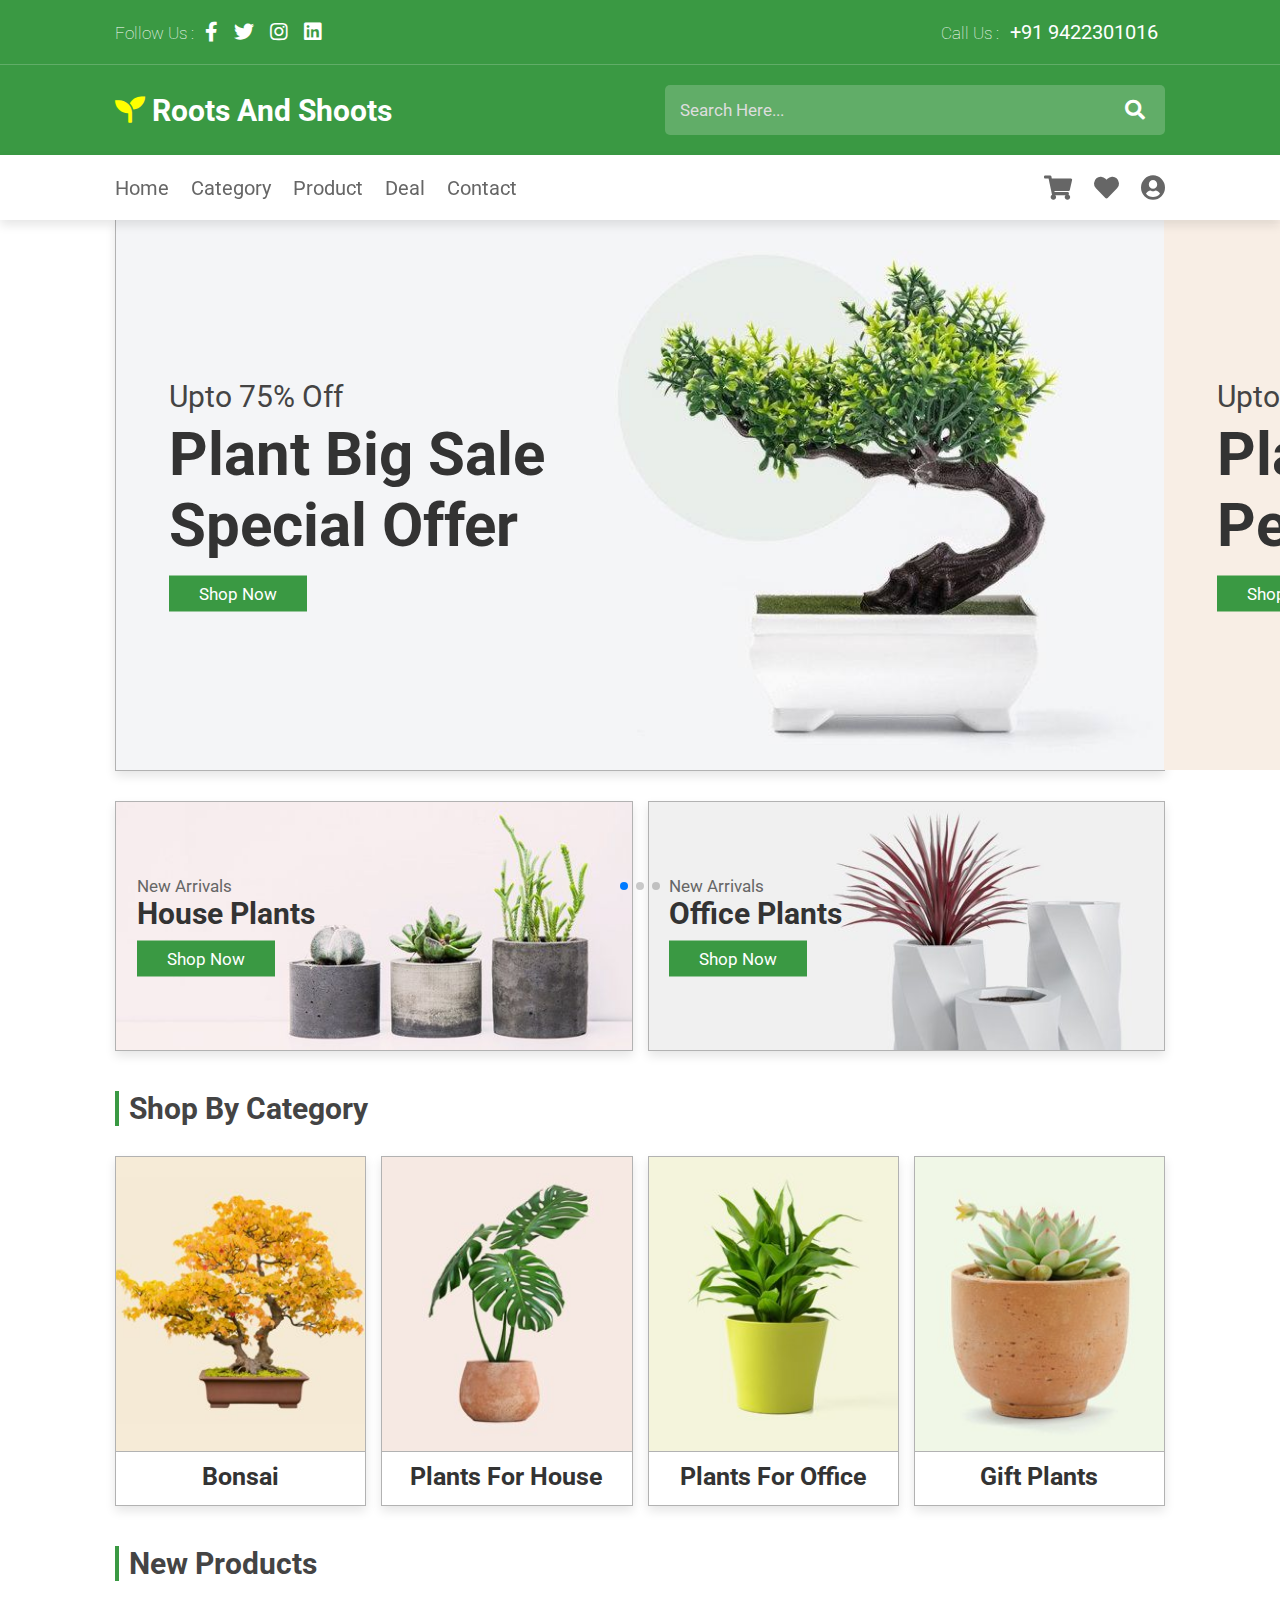
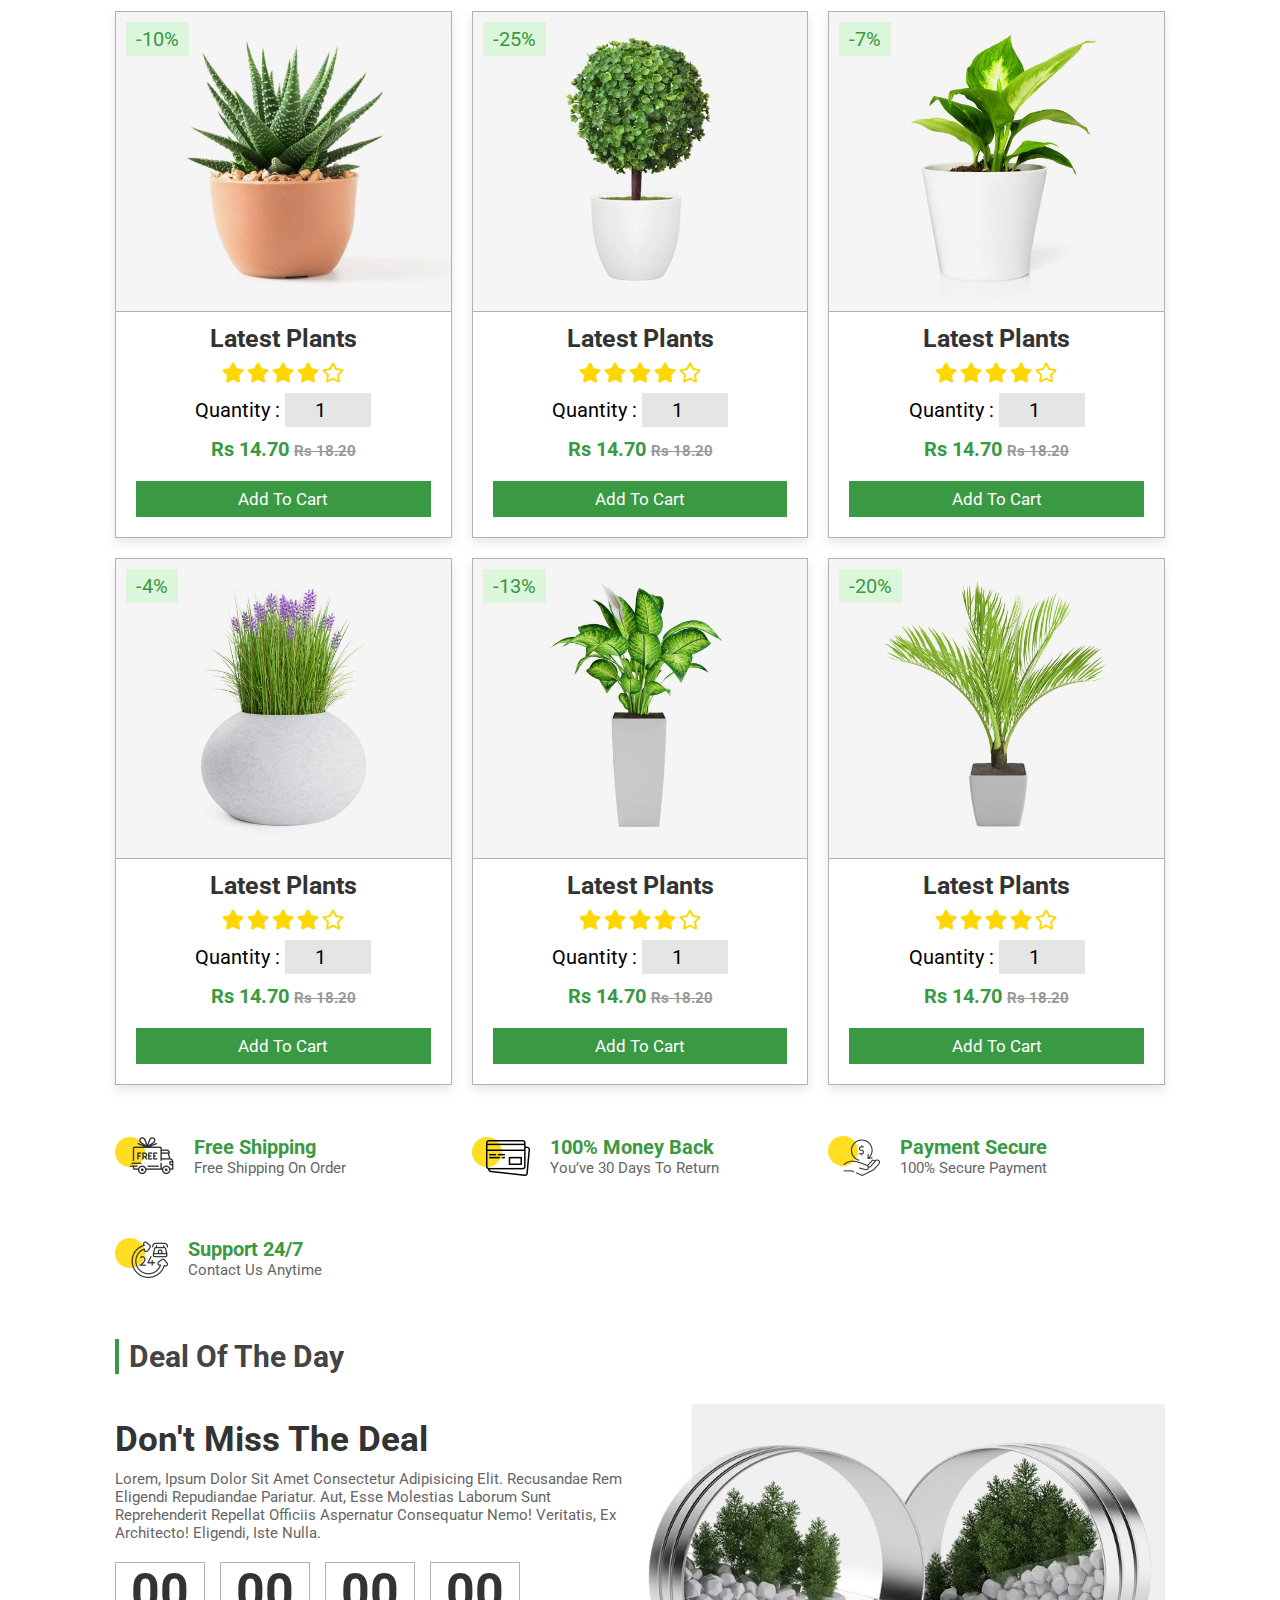
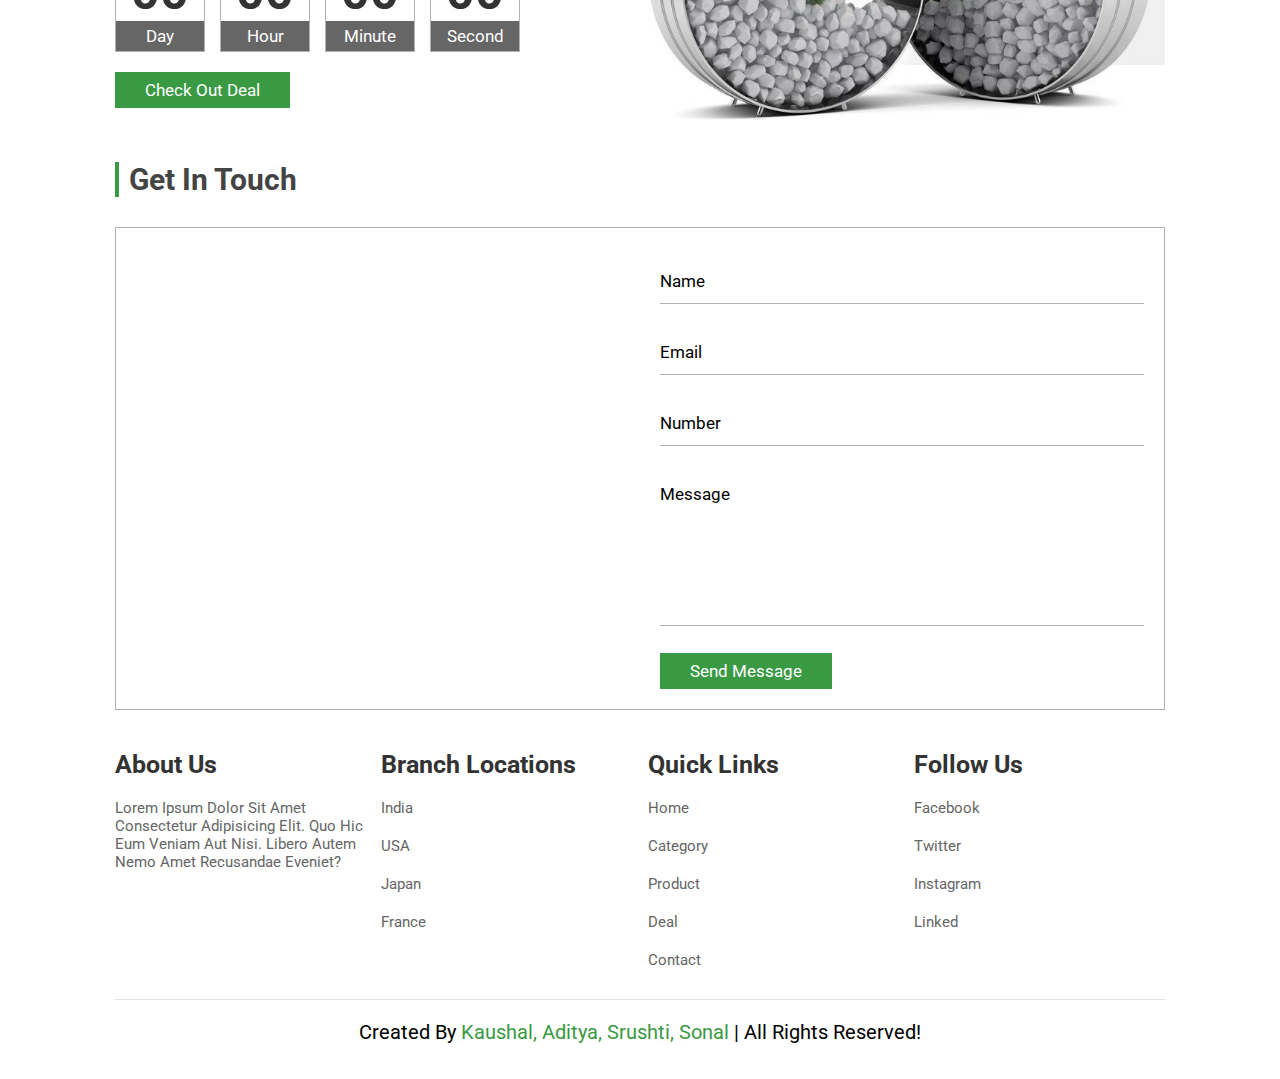
==== index.html @ 903a28a9 "Add files via upload" ====
<!DOCTYPE html>
<html lang="en">
<head>
    <meta charset="UTF-8">
    <meta name="viewport" content="width=device-width, initial-scale=1.0">
    <title>Roots and Shoots </title>

    <link rel="stylesheet" href="https://unpkg.com/swiper/swiper-bundle.min.css" />

    <!-- font awesome cdn link  -->
    <link rel="stylesheet" href="https://cdnjs.cloudflare.com/ajax/libs/font-awesome/5.15.3/css/all.min.css">

    <!-- custom css file link  -->
    <link rel="stylesheet" href="style.css">


</head>
<body>
    
<!-- header section starts  -->

<header>

    <div class="header-1">

        <div class="share">
            <span> follow us : </span>
            <a href="#" class="fab fa-facebook-f"></a>
            <a href="#" class="fab fa-twitter"></a>
            <a href="#" class="fab fa-instagram"></a>
            <a href="#" class="fab fa-linkedin"></a>
        </div>

        <div class="call">
            <span> call us : </span>
            <a href="#">+91 9422301016</a>
        </div>

    </div>

    <div class="header-2">

        <a href="#" class="logo"> <i class="fas fa-seedling"></i> Roots and Shoots </a>

        <form action="" class="search-bar-container">
            <input type="search" id="search-bar" placeholder="search here...">
            <label for="search-bar" class="fas fa-search"></label>
        </form>

    </div>

    <div class="header-3">

        <div id="menu-bar" class="fas fa-bars"></div>

        <nav class="navbar">
            <a href="#home">home</a>
            <a href="#category">category</a>
            <a href="#product">product</a>
            <a href="#deal">deal</a>
            <a href="#contact">contact</a>
        </nav>

        <div class="icons">
            <a href="#" class="fas fa-shopping-cart"></a>
            <a href="#" class="fas fa-heart"></a>
            <a href="#" class="fas fa-user-circle"></a>
        </div>

    </div>

</header>

<!-- header section ends -->

<!-- home section starts  -->

<section class="home" id="home">

    <div class="swiper-container home-slider">

        <div class="swiper-wrapper">

            <div class="swiper-slide">
                <div class="box" style="background: url(slider1.jpg);">
                    <div class="content">
                        <span>upto 75% off</span>
                        <h3>plant big sale special offer</h3>
                        <a href="#" class="btn">shop now</a>
                    </div>
                </div>
            </div>
            <div class="swiper-slide">
                <div class="box" style="background: url(slider2.jpg);">
                    <div class="content">
                        <span>upto 45% off</span>
                        <h3>plant make people happy</h3>
                        <a href="#" class="btn">shop now</a>
                    </div>
                </div>
            </div>
            <div class="swiper-slide">
                <div class="box" style="background: url(slider3.jpg);">
                    <div class="content">
                        <span>upto 65% off</span>
                        <h3>decorate your home now</h3>
                        <a href="#" class="btn">shop now</a>
                    </div>
                </div>
            </div>

        </div>

        <div class="swiper-pagination"></div>

    </div>

</section>

<!-- home section ends -->

<!-- banner section starts  -->

<section class="banner-container">

    <div class="banner">
        <img src="banner1.jpg" alt="">
        <div class="content">
            <span>new arrivals</span>
            <h3>house plants</h3>
            <a href="#" class="btn">shop now</a>
        </div>
    </div>
    <div class="banner">
        <img src="banner2.jpg" alt="">
        <div class="content">
            <span>new arrivals</span>
            <h3>office plants</h3>
            <a href="#" class="btn">shop now</a>
        </div>
    </div>

</section>

<!-- banner section ends -->

<!-- category section starts  -->

<section class="category" id="category">

<h1 class="heading"> shop by category </h1>

<div class="box-container">

    <div class="box">
        <img src="cat1.jpg" alt="">
        <div class="content">
            <h3>bonsai</h3>
            <a href="#" class="btn">shop now</a>
        </div>
    </div>
    <div class="box">
        <img src="cat2.jpg" alt="">
        <div class="content">
            <h3>plants for house</h3>
            <a href="#" class="btn">shop now</a>
        </div>
    </div>
    <div class="box">
        <img src="cat3.jpg" alt="">
        <div class="content">
            <h3>plants for office</h3>
            <a href="#" class="btn">shop now</a>
        </div>
    </div>
    <div class="box">
        <img src="cat4.jpg" alt="">
        <div class="content">
            <h3>gift plants</h3>
            <a href="#" class="btn">shop now</a>
        </div>
    </div>

</div>

</section>

<!-- category section ends -->

<!-- product section starts  -->

<section class="product" id="product">

<h1 class="heading"> new products </h1>

<div class="box-container">

    <div class="box">
        <span class="discount">-10%</span>
        <div class="icons">
            <a href="#" class="fas fa-heart"></a>
            <a href="#" class="fas fa-share"></a>
            <a href="#" class="fas fa-eye"></a>
        </div>
        <img src="product1.jpg" alt="">
        <h3>latest plants</h3>
        <div class="stars">
            <i class="fas fa-star"></i>
            <i class="fas fa-star"></i>
            <i class="fas fa-star"></i>
            <i class="fas fa-star"></i>
            <i class="far fa-star"></i>
        </div>
        <div class="quantity">
            <span> quantity : </span>
            <input type="number" min="1" max="100" value="1">
        </div>
        <div class="price">Rs 14.70 <span>Rs 18.20</span></div>
        <a href="#" class="btn">add to cart</a>
    </div>

    <div class="box">
        <span class="discount">-25%</span>
        <div class="icons">
            <a href="#" class="fas fa-heart"></a>
            <a href="#" class="fas fa-share"></a>
            <a href="#" class="fas fa-eye"></a>
        </div>
        <img src="product2.jpg" alt="">
        <h3>latest plants</h3>
        <div class="stars">
            <i class="fas fa-star"></i>
            <i class="fas fa-star"></i>
            <i class="fas fa-star"></i>
            <i class="fas fa-star"></i>
            <i class="far fa-star"></i>
        </div>
        <div class="quantity">
            <span> quantity : </span>
            <input type="number" min="1" max="100" value="1">
        </div>
        <div class="price">Rs 14.70 <span>Rs 18.20</span></div>
        <a href="#" class="btn">add to cart</a>
    </div>

    <div class="box">
        <span class="discount">-7%</span>
        <div class="icons">
            <a href="#" class="fas fa-heart"></a>
            <a href="#" class="fas fa-share"></a>
            <a href="#" class="fas fa-eye"></a>
        </div>
        <img src="product3.jpg" alt="">
        <h3>latest plants</h3>
        <div class="stars">
            <i class="fas fa-star"></i>
            <i class="fas fa-star"></i>
            <i class="fas fa-star"></i>
            <i class="fas fa-star"></i>
            <i class="far fa-star"></i>
        </div>
        <div class="quantity">
            <span> quantity : </span>
            <input type="number" min="1" max="100" value="1">
        </div>
        <div class="price">Rs 14.70 <span>Rs 18.20</span></div>
        <a href="#" class="btn">add to cart</a>
    </div>

    <div class="box">
        <span class="discount">-4%</span>
        <div class="icons">
            <a href="#" class="fas fa-heart"></a>
            <a href="#" class="fas fa-share"></a>
            <a href="#" class="fas fa-eye"></a>
        </div>
        <img src="product4.jpg" alt="">
        <h3>latest plants</h3>
        <div class="stars">
            <i class="fas fa-star"></i>
            <i class="fas fa-star"></i>
            <i class="fas fa-star"></i>
            <i class="fas fa-star"></i>
            <i class="far fa-star"></i>
        </div>
        <div class="quantity">
            <span> quantity : </span>
            <input type="number" min="1" max="100" value="1">
        </div>
        <div class="price">Rs 14.70 <span>Rs 18.20</span></div>
        <a href="#" class="btn">add to cart</a>
    </div>

    <div class="box">
        <span class="discount">-13%</span>
        <div class="icons">
            <a href="#" class="fas fa-heart"></a>
            <a href="#" class="fas fa-share"></a>
            <a href="#" class="fas fa-eye"></a>
        </div>
        <img src="product5.jpg" alt="">
        <h3>latest plants</h3>
        <div class="stars">
            <i class="fas fa-star"></i>
            <i class="fas fa-star"></i>
            <i class="fas fa-star"></i>
            <i class="fas fa-star"></i>
            <i class="far fa-star"></i>
        </div>
        <div class="quantity">
            <span> quantity : </span>
            <input type="number" min="1" max="100" value="1">
        </div>
        <div class="price">Rs 14.70 <span>Rs 18.20</span></div>
        <a href="#" class="btn">add to cart</a>
    </div>

    <div class="box">
        <span class="discount">-20%</span>
        <div class="icons">
            <a href="#" class="fas fa-heart"></a>
            <a href="#" class="fas fa-share"></a>
            <a href="#" class="fas fa-eye"></a>
        </div>
        <img src="product6.jpg" alt="">
        <h3>latest plants</h3>
        <div class="stars">
            <i class="fas fa-star"></i>
            <i class="fas fa-star"></i>
            <i class="fas fa-star"></i>
            <i class="fas fa-star"></i>
            <i class="far fa-star"></i>
        </div>
        <div class="quantity">
            <span> quantity : </span>
            <input type="number" min="1" max="100" value="1">
        </div>
        <div class="price">Rs 14.70 <span>Rs 18.20</span></div>
        <a href="#" class="btn">add to cart</a>
    </div>

</div>

</section>

<!-- product section ends -->

<!-- .icons section starts  -->

<section class="icons-container">

    <div class="icon">
        <img src="icon1.png" alt="">
        <div class="content">
            <h3>free shipping</h3>
            <p>Free shipping on order</p>
        </div>
    </div>
    <div class="icon">
        <img src="icon2.png" alt="">
        <div class="content">
            <h3>100% Money Back</h3>
            <p>You’ve 30 days to Return</p>
        </div>
    </div>
    <div class="icon">
        <img src="icon3.png" alt="">
        <div class="content">
            <h3>Payment Secure</h3>
            <p>100% secure payment</p>
        </div>
    </div>
    <div class="icon">
        <img src="icon4.png" alt="">
        <div class="content">
            <h3>Support 24/7</h3>
            <p>Contact us anytime</p>
        </div>
    </div>

</section>

<!-- .icons section ends -->

<!-- deal section starts  -->

<section class="deal" id="deal">

    <h1 class="heading"> deal of the day </h1>

    <div class="row">

        <div class="content">
            <h3 class="title">don't miss the deal</h3>
            <p>Lorem, ipsum dolor sit amet consectetur adipisicing elit. Recusandae rem eligendi repudiandae pariatur. Aut, esse molestias laborum sunt reprehenderit repellat officiis aspernatur consequatur nemo! Veritatis, ex architecto! Eligendi, iste nulla.</p>
            <div class="count-down">
                <div class="box">
                    <h3 id="day">00</h3>
                    <span>day</span>
                </div>
                <div class="box">
                    <h3 id="hour">00</h3>
                    <span>hour</span>
                </div>
                <div class="box">
                    <h3 id="minute">00</h3>
                    <span>minute</span>
                </div>
                <div class="box">
                    <h3 id="second">00</h3>
                    <span>second</span>
                </div>
            </div>
            <a href="#" class="btn">check out deal</a>
        </div>

        <div class="image">
            <img src="deal-img.jpg" alt="">
        </div>

    </div>

</section>

<!-- deal section ends -->

<!-- contact section starts  -->

<section class="contact" id="contact">

<h1 class="heading">get in touch</h1>

<div class="row">

    <iframe class="map" src="https://www.google.com/maps/embed?pb=!1m18!1m12!1m3!1d3845.572145642918!2d74.99597851485066!3d15.453626939263799!2m3!1f0!2f0!3f0!3m2!1i1024!2i768!4f13.1!3m3!1m2!1s0x3bb8cd628a6d0d17%3A0xd6bd3fd869c1ae03!2sROOTS%20AND%20SHOOTS!5e0!3m2!1sen!2sin!4v1644215895646!5m2!1sen!2sin" allowfullscreen="" loading="lazy"></iframe>


    <form action="">

        <div class="inputBox">
            <input type="text" required>
            <label>name</label>
        </div>
        <div class="inputBox">
            <input type="mail" required>
            <label>email</label>
        </div>
        <div class="inputBox">
            <input type="number" required>
            <label>number</label>
        </div>
        <div class="inputBox">
            <textarea required name="" id="" cols="30" rows="10"></textarea>
            <label>message</label>
        </div>

        <input type="submit" value="send message" class="btn">

    </form>

</div>

</section>

<!-- contact section ends -->

<!-- footer section starts  -->

<section class="footer">

    <div class="box-container">

        <div class="box">
            <h3>about us</h3>
            <p>Lorem ipsum dolor sit amet consectetur adipisicing elit. Quo hic eum veniam aut nisi. Libero autem nemo amet recusandae eveniet?</p>
        </div>
        <div class="box">
            <h3>branch locations</h3>
            <a href="#">india</a>
            <a href="#">USA</a>
            <a href="#">japan</a>
            <a href="#">france</a>
        </div>
        <div class="box">
            <h3>quick links</h3>
            <a href="#">home</a>
            <a href="#">category</a>
            <a href="#">product</a>
            <a href="#">deal</a>
            <a href="#">contact</a>
        </div>
        <div class="box">
            <h3>follow us</h3>
            <a href="#">facebook</a>
            <a href="#">twitter</a>
            <a href="#">instagram</a>
            <a href="#">linked</a>
        </div>

    </div>

    <h1 class="credit"> created by <span> Kaushal, Aditya, Srushti, Sonal  </span> | all rights reserved! </h1>
    
</section>

<!-- footer section ends -->

<!-- scroll top button  -->
<a href="#home" class="scroll-top fas fa-angle-up"></a>





















<script src="https://unpkg.com/swiper/swiper-bundle.min.js"></script>

<!-- custom js file link  -->
<script src="script.js"></script>
</body>
</html>
---- style.css ----
@import url('https://fonts.googleapis.com/css2?family=Roboto:wght@100;300;400;500;700&display=swap');

:root{
  --green:#3A9943;
}

*{
  font-family: 'Roboto', sans-serif;
  margin:0; padding:0;
  box-sizing: border-box;
  text-transform: capitalize;
  outline: none; border:none;
  text-decoration: none;
  transition: all .2s linear;
}

*::selection{
  background:var(--green);
  color:#fff;
}

html{
  font-size: 62.5%;
  overflow-x: hidden;
  scroll-behavior: smooth;
  scroll-padding-top: 7rem;
}

section{
  padding:1.5rem 9%;
}

.heading{
  font-size: 3rem;
  color:#444;
  padding-left: 1rem;
  border-left: .4rem solid var(--green);
  margin-top: 1rem;
  margin-bottom: 3rem;
}

.btn{
  display: inline-block;
  margin-top: 1rem;
  padding:.8rem 3rem;
  background:var(--green);
  color:#fff;
  font-size: 1.7rem;
  cursor: pointer;
}

.btn:hover{
  background:#333;
}

.header-1,
.header-2,
.header-3{
  display: flex;
  align-items: center;
  justify-content: space-between;
  padding:2rem 9%;
  background:var(--green);
}

.header-1{
  border-bottom: .1rem solid rgba(255,255,255,.2);
}

.header-3{
  background:#fff;
  box-shadow: 0 .5rem 1rem rgba(0,0,0,.1);
  position: relative;
  z-index: 10000;
}

.header-1 span{
  font-weight: lighter;
  color:#fff;
  font-size: 1.7rem;
}

.header-1 a{
  padding:0 .7rem;
  color:#fff;
  font-size: 2rem;
}

.header-1 a:hover{
  color:yellow;
}

.header-2 .logo{
  font-weight: bolder;
  font-size: 3rem;
  color:#fff;
}

.header-2 .logo i{
  color:yellow;
}

.header-2 .search-bar-container{
  display: flex;
  align-items: center;
  width: 50rem;
  padding:1.5rem;
  background:rgba(255,255,255,.2);
  border-radius: .5rem;
}

.header-2 .search-bar-container #search-bar{
  width: 100%;
  background:none;
  text-transform: none;
  color:#fff;
  font-size: 1.7rem;
}

.header-2 .search-bar-container #search-bar::placeholder{
  text-transform: capitalize;
  color:#ddd;
}

.header-2 .search-bar-container label{
  color:#fff;
  cursor: pointer;
  font-size: 2rem;
  padding:0 .5rem;
}

.header-2 .search-bar-container label:hover{
  color:yellow;
}

.header-3 .navbar a{
  color:#666;
  font-size: 2rem;
  margin-right: 2rem;
}

.header-3 .icons a{
  color:#666;
  font-size: 2.5rem;
  margin-left: 2rem;
}

.header-3 a:hover{
  color:var(--green);
}

#menu-bar{
  font-size: 3rem;
  color:#666;
  border:.1rem solid #666;
  border-radius: .5rem;
  padding:.5rem 1.5rem;
  cursor: pointer;
  display: none;
}

.header-3.active{
  position: fixed;
  top:0; left: 0; right: 0;
}

.home{
  padding-top: 0;
}

.home .home-slider{
  box-shadow: 0 .5rem 1rem rgba(0,0,0,.1);
  border:.1rem solid rgba(0,0,0,.3);
  border-top: 0;
}

.home .home-slider .box{
  background-size: cover !important;
  background-position: center !important;
  min-height: 55rem;
  position: relative;
}

.home .home-slider .box .content{
  position: absolute;
  top:50%; left: 5%;
  transform: translateY(-50%);
  max-width: 50rem;
}

.home .home-slider .box .content span{
  font-size: 3rem;
  color:#444;
}

.home .home-slider .box .content h3{
  font-size: 6rem;
  color:#333;
  padding:.5rem 0;
}

.banner-container{
  display: flex;
  flex-wrap: wrap;
  gap:1.5rem;
}

.banner-container .banner{
  flex:1 1 40rem;
  height:25rem;
  border:.1rem solid rgba(0,0,0,.3);
  box-shadow: 0 .5rem 1rem rgba(0,0,0,.1);
  overflow: hidden;
  position: relative;
}

.banner-container .banner .content{
  position: absolute;
  top:50%; left: 4%;
  transform: translateY(-50%);
}

.banner-container .banner img{
  height: 100%;
  width:100%;
  object-fit: cover;
}

.banner-container .banner .content span{
  color:#666;
  font-size:1.7rem;
}

.banner-container .banner .content h3{
  color:#333;
  font-size:3rem;
}

.banner-container .banner:hover img{
  transform: scale(1.2);
}

.category .box-container{
  display: flex;
  flex-wrap: wrap;
  gap:1.5rem;
}

.category .box-container .box{
  position: relative;
  flex:1 1 23rem;
  height: 35rem;
  overflow: hidden;
  border:.1rem solid rgba(0,0,0,.3);
  box-shadow: 0 .5rem 1rem rgba(0,0,0,.1);
}

.category .box-container .box img{
  height: 100%;
  width:100%;
  object-fit: cover;
}

.category .box-container .box .content{
  position: absolute;
  bottom: -5.5rem;
  background: #fff;
  border-top:.1rem solid rgba(0,0,0,.3);
  text-align: center;
  padding:.5rem 0;
  width:100%;
}

.category .box-container .box:hover .content{
  bottom:0;
}

.category .box-container .box .content h3{
  color:#333;
  font-size: 2.5rem;
  padding:.5rem 0;
}

.category .box-container .box .content .btn{
  margin-bottom: 1.3rem;
}

.product .box-container{
  display: flex;
  flex-wrap: wrap;
  gap:2rem;
}

.product .box-container .box{
  flex:1 1 30rem;
  border:.1rem solid rgba(0,0,0,.3);
  box-shadow: 0 .5rem 1rem rgba(0,0,0,.1);
  text-align: center;
  position: relative;
  overflow: hidden;
}

.product .box-container .box img{
  height: 30rem;
  width:100%;
  border-bottom:.1rem solid rgba(0,0,0,.3);
  object-fit: cover;
}

.product .box-container .box .discount{
  position: absolute;
  top:1rem; left:1rem;
  background:rgba(0,255,0,.1);
  color:var(--green);
  font-size: 2rem;
  padding:.5rem 1rem;
}

.product .box-container .box .icons{
  position: absolute;
  top:1rem; right:-8rem;
  display: flex;
  flex-flow: column;
  background:#fff;
  border-radius: 5rem;
  padding:.5rem;
  box-shadow: 0 .5rem 1rem rgba(0,0,0,.1);
}

.product .box-container .box:hover .icons{
  right:1rem;
}

.product .box-container .box .icons a{
  height: 4rem;
  width:4rem;
  line-height: 4rem;
  font-size: 1.5rem;
  color:#333;
  border-radius: 5rem;
  margin:.1rem;
}

.product .box-container .box .icons a:hover{
  color:#fff;
  background:var(--green);
}

.product .box-container .box h3{
  color:#333;
  font-size: 2.5rem;
  padding:1rem 0;
}

.product .box-container .box .stars i{
  color:gold;
  font-size: 2rem;
}

.product .box-container .box .quantity{
  padding:1rem 0;
}

.product .box-container .box .quantity span{
  font-size: 2rem;
}

.product .box-container .box .quantity input{
  font-size: 2rem;
  padding:.5rem;
  text-align: center;
  background:rgba(0,0,0,.1);
}

.product .box-container .box .price{
  font-weight: bolder;
  color:var(--green);
  font-size: 2rem;
}

.product .box-container .box .price span{
  text-decoration: line-through;
  color:#999;
  font-size: 1.5rem;
}

.product .box-container .box .btn{
  display: block;
  margin:2rem;
}

.icons-container{
  display: flex;
  flex-wrap: wrap;
  gap:2rem;
}

.icons-container .icon{
  padding:2rem 0;
  display: flex;
  align-items: center;
  flex:1 1 25rem;
}

.icons-container .icon .content{
  padding-left: 2rem;
}

.icons-container .icon .content h3{
 font-size: 2rem;
 color:var(--green);
}

.icons-container .icon .content p{
  font-size: 1.5rem;
  color:#666;
}

.deal .row{
  display: flex;
  flex-wrap: wrap;
  gap:1.5rem;
  align-items: center;
}

.deal .row .image{
  flex:1 1 40rem;
}

.deal .row .image img{
  width:100%;
}

.deal .row .content{
  flex:1 1 40rem;
}

.deal .row .content .title{
  font-size: 3.5rem;
  color:#333;
}

.deal .row .content p{
  font-size: 1.5rem;
  color:#666;
  padding:1rem 0;
}

.deal .row .content .count-down{
  display: flex;
  padding:1rem 0;
  gap:1.5rem;
}

.deal .row .content .count-down .box{
  width:9rem;
  text-align: center;
  border:.1rem solid rgba(0,0,0,.3);
}

.deal .row .content .count-down .box h3{
  font-size: 5rem;
  color:#333;
}

.deal .row .content .count-down .box span{
  font-size: 1.7rem;
  color:#fff;
  display: block;
  background:#666;
  padding:.5rem;
}

.contact .row{
  display: flex;
  flex-wrap: wrap;
  border:.1rem solid rgba(0,0,0,.3);
}

.contact .row .map{
  width:100%;
  flex:1 1 40rem;
}

.contact .row form{
  padding:2rem;
  flex:1 1 40rem;
}

.contact .row form .inputBox{
  position: relative;
}

.contact .row form .inputBox input, .contact .row form .inputBox textarea{
  width:100%;
  border-bottom: .1rem solid rgba(0,0,0,.3);
  padding:1rem 0;
  margin:1.5rem 0;
  font-size: 1.7rem;
  text-transform: none;
  color:#333;
}

.contact .row form .inputBox textarea{
  resize: none;
  height:15rem;
}

.contact .row form .inputBox input:focus,
.contact .row form .inputBox textarea:focus{
  border-color: var(--green);
}

.contact .row form .inputBox label{
  position: absolute;
  top:2.3rem; left:0;
  font-size: 1.7rem;
}

.contact .row form .inputBox input:focus ~ label,
.contact .row form .inputBox textarea:focus ~ label,
.contact .row form .inputBox input:valid ~ label,
.contact .row form .inputBox textarea:valid ~ label{
  top:-.1rem;
  font-size: 1.5rem;
  color:#666;
}

.footer .box-container{
  display: flex;
  flex-wrap: wrap;
  gap:1.5rem;
}

.footer .box-container .box{
  flex:1 1 25rem;
}

.footer .box-container .box h3{
  color:#333;
  font-size: 2.5rem;
  padding:1rem 0;
}

.footer .box-container .box p{
  color:#666;
  font-size: 1.5rem;
  padding:1rem 0;
}

.footer .box-container .box a{
  display: block;
  color:#666;
  font-size: 1.5rem;
  padding:1rem 0;
}

.footer .box-container .box a:hover{
  text-decoration: underline;
  color:var(--green);
}

.footer .credit{
  font-size: 2rem;
  padding:2rem 1rem;
  margin-top: 2rem;
  border-top: .1rem solid rgba(0,0,0,.1);
  text-align: center;
  font-weight: normal;
}

.footer .credit span{
  color:var(--green);
}

.scroll-top{
  position: fixed;
  bottom: 7.5rem; right:2rem;
  z-index: 1000;
  font-size: 3.5rem;
  background:rgba(0,255,0,.1);
  color:var(--green);
  border-radius: .5rem;
  border:.1rem solid rgba(0,0,0,.1);
  padding:.5rem 1.5rem;
  display: none;
}

.scroll-top:hover{
  background:var(--green);
  color:#fff;
}

















/* media queries  */

@media (max-width:1200px){

  html{
    font-size: 55%;
  }

}

@media (max-width:991px){

  .header-1,
  .header-2,
  .header-3{
    padding:2rem;
  }

  section{
    padding:1.5rem;
  }

}

@media (max-width:768px){

  #menu-bar{
    display: initial;
  }

  .header-3 .navbar{
    position: absolute;
    top:100%; left: 0; right: 0;
    background:#eee;
    padding:1rem 2rem;
    border-top: .1rem solid rgba(0,0,0,.3);
    clip-path: polygon(0 0, 100% 0, 100% 0, 0 0);
  }

  .header-3 .navbar.active{
    clip-path: polygon(0 0, 100% 0, 100% 100%, 0% 100%);
  }

  .header-3 .navbar a{
    display: block;
    margin:1.5rem 0;
    padding:1.5rem;
    border-radius: .5rem;
    border:.1rem solid rgba(0,0,0,.3);
    background:#fff;
    text-align: center;
  }

  .header-2{
    flex-flow: column;
  }

  .header-2 .search-bar-container{
    width: 100%;
    margin-top: 2rem;
  }

  .home .home-slider .box{
    background-position: right !important;
    z-index: 0;
  }

  .home .home-slider .box::before{
    content: '';
    position: absolute;
    top:0; left: 0;
    height: 100%;
    width:100%;
    z-index: -1;
    background: rgba(255,255,255,.7);
  }

  .home .home-slider .box .content h3{
    font-size: 4.5rem;
  }

}

@media (max-width:450px){

  html{
    font-size: 50%;
  }

  .header-1{
    display: none;
  }

  .deal .row .content .count-down .box{
    width:7rem;
  }

  .deal .row .content .count-down .box h3{
    font-size: 3rem;
    padding:.5rem 0;
  }

  .deal .row .content .count-down .box span{
    font-size: 1.5rem;
  }

}
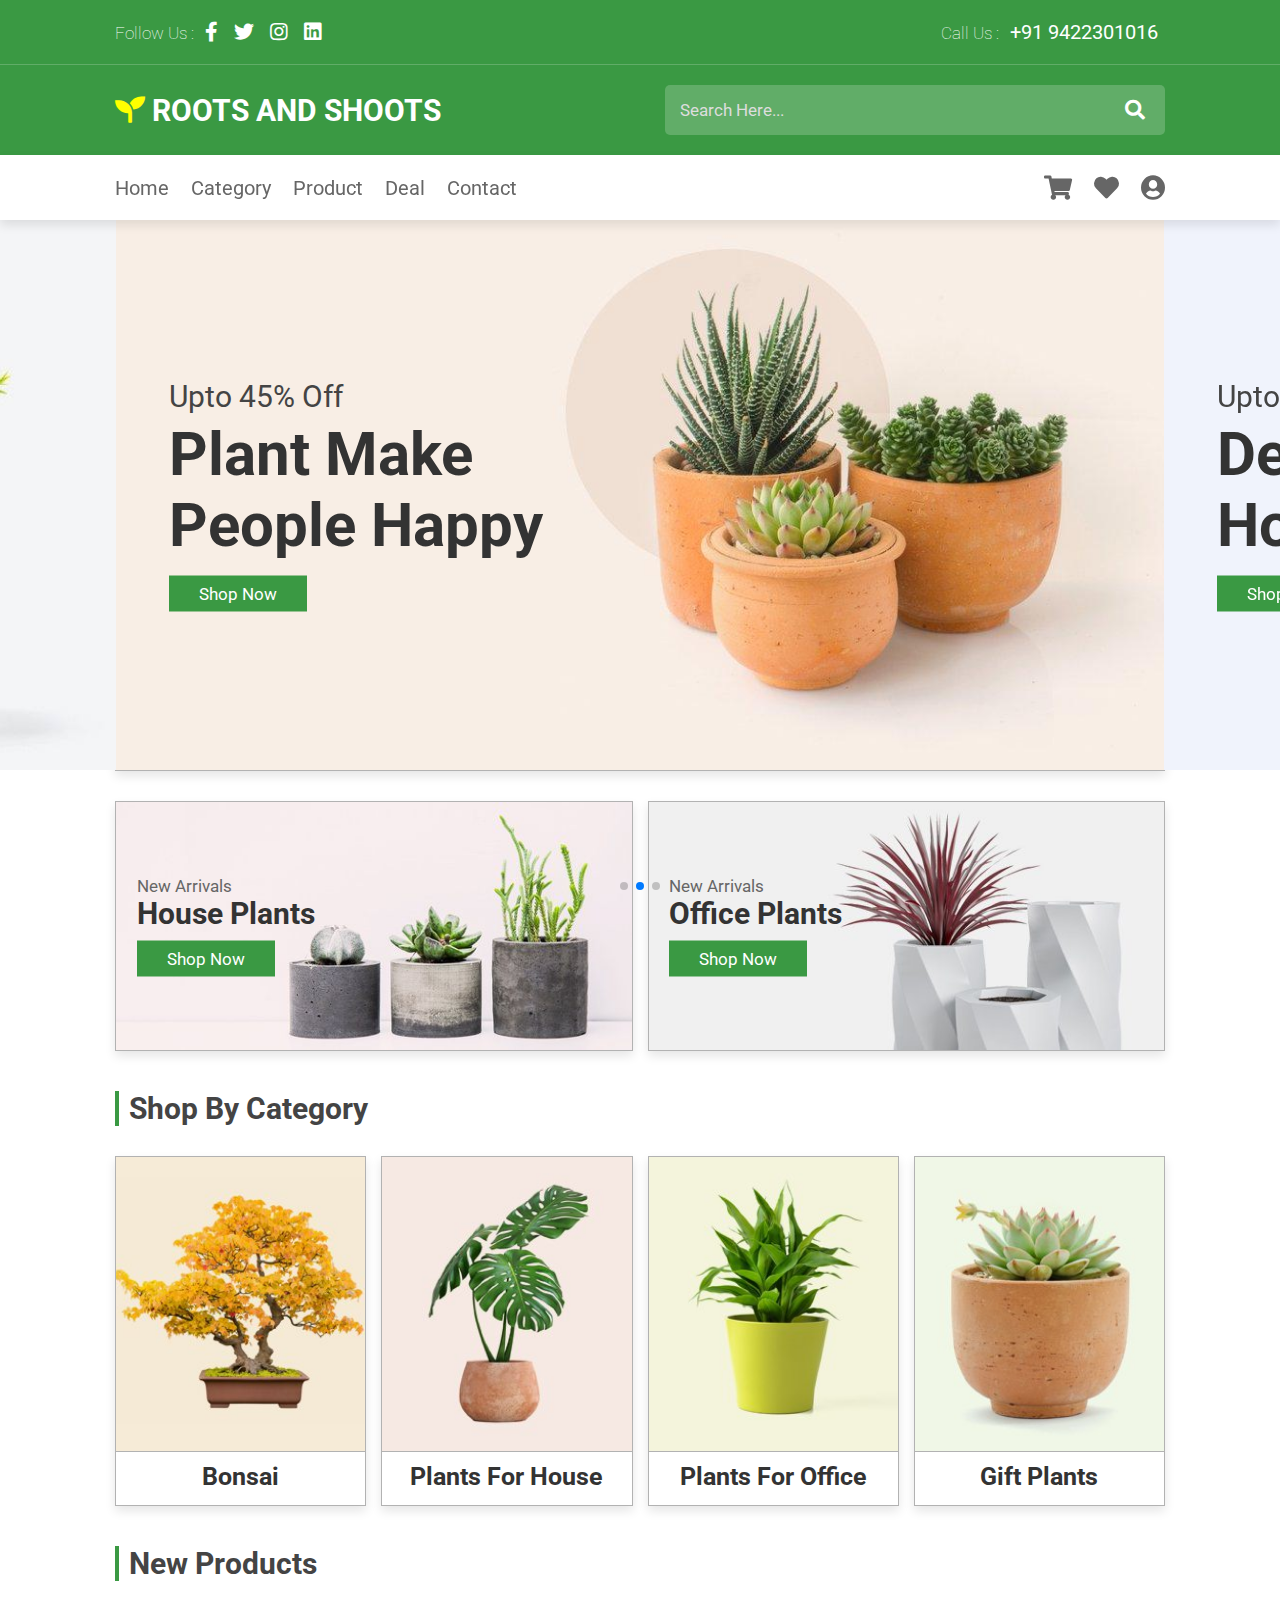
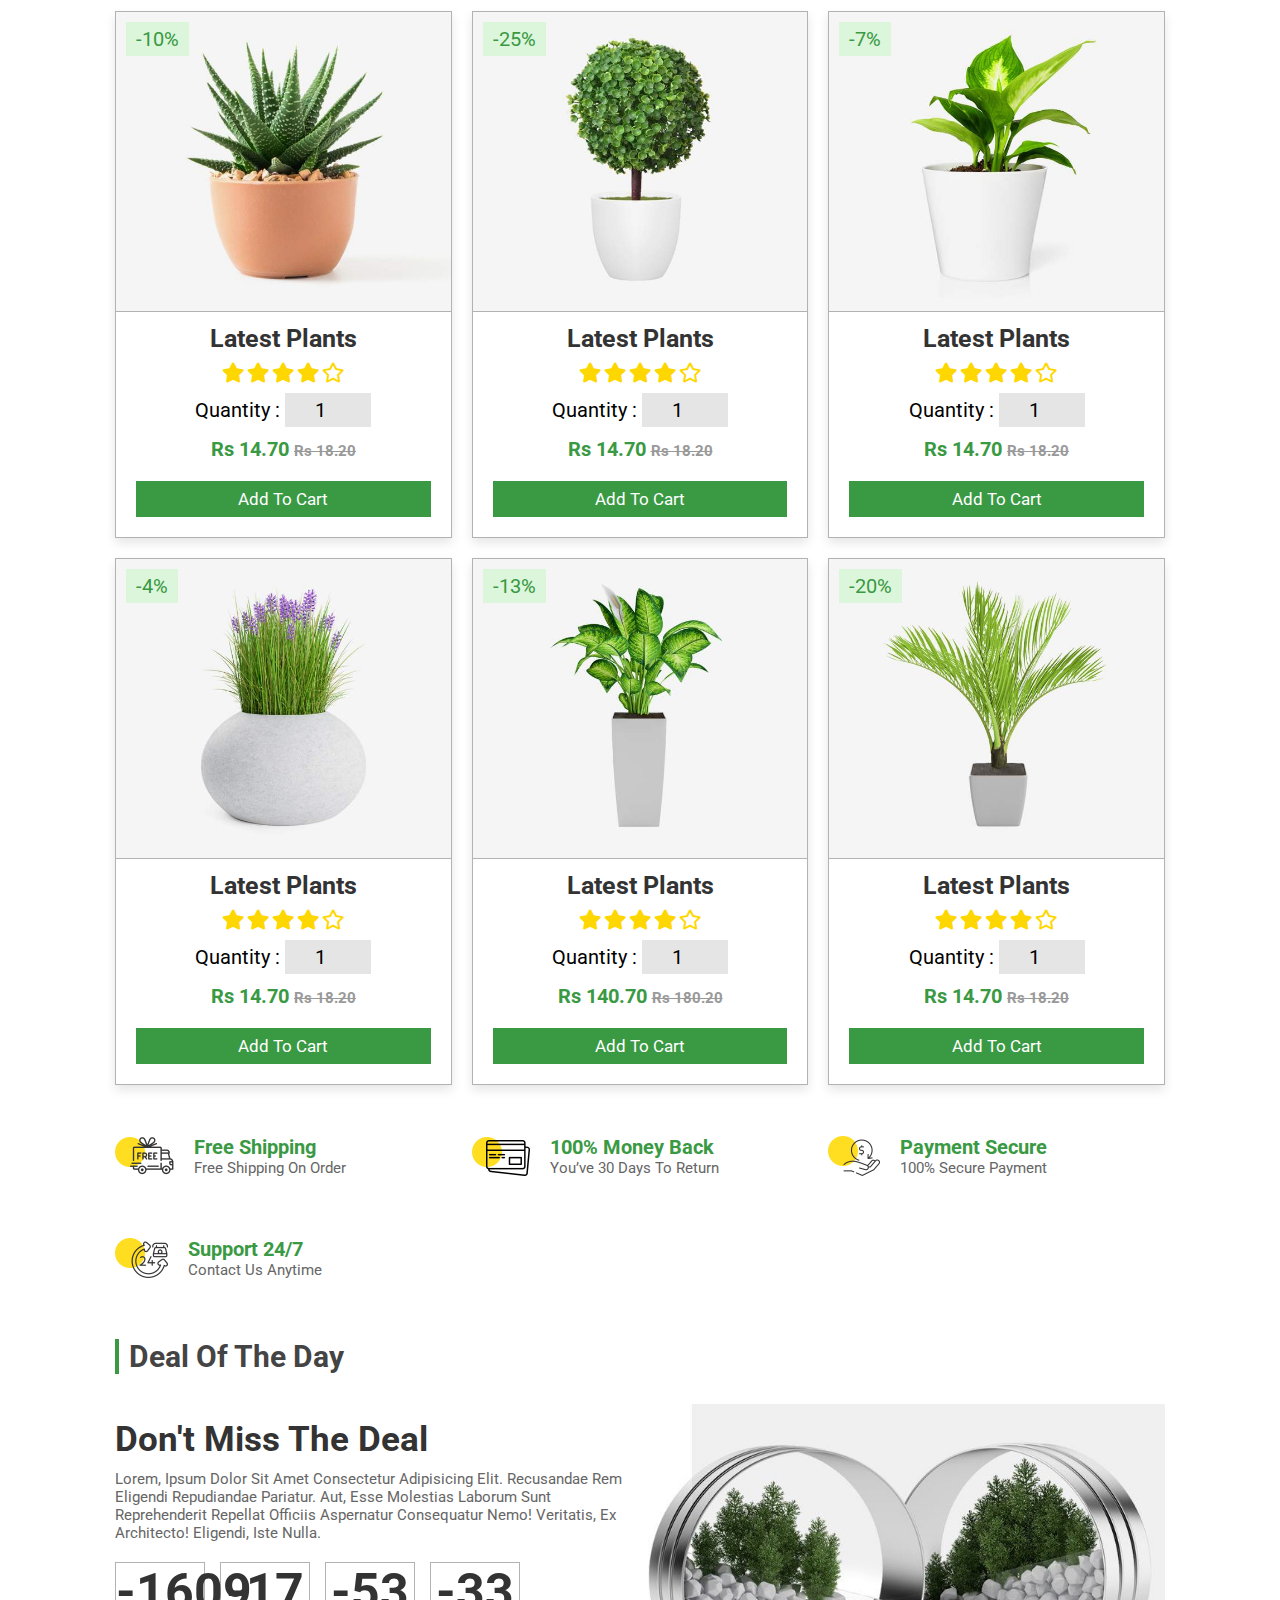
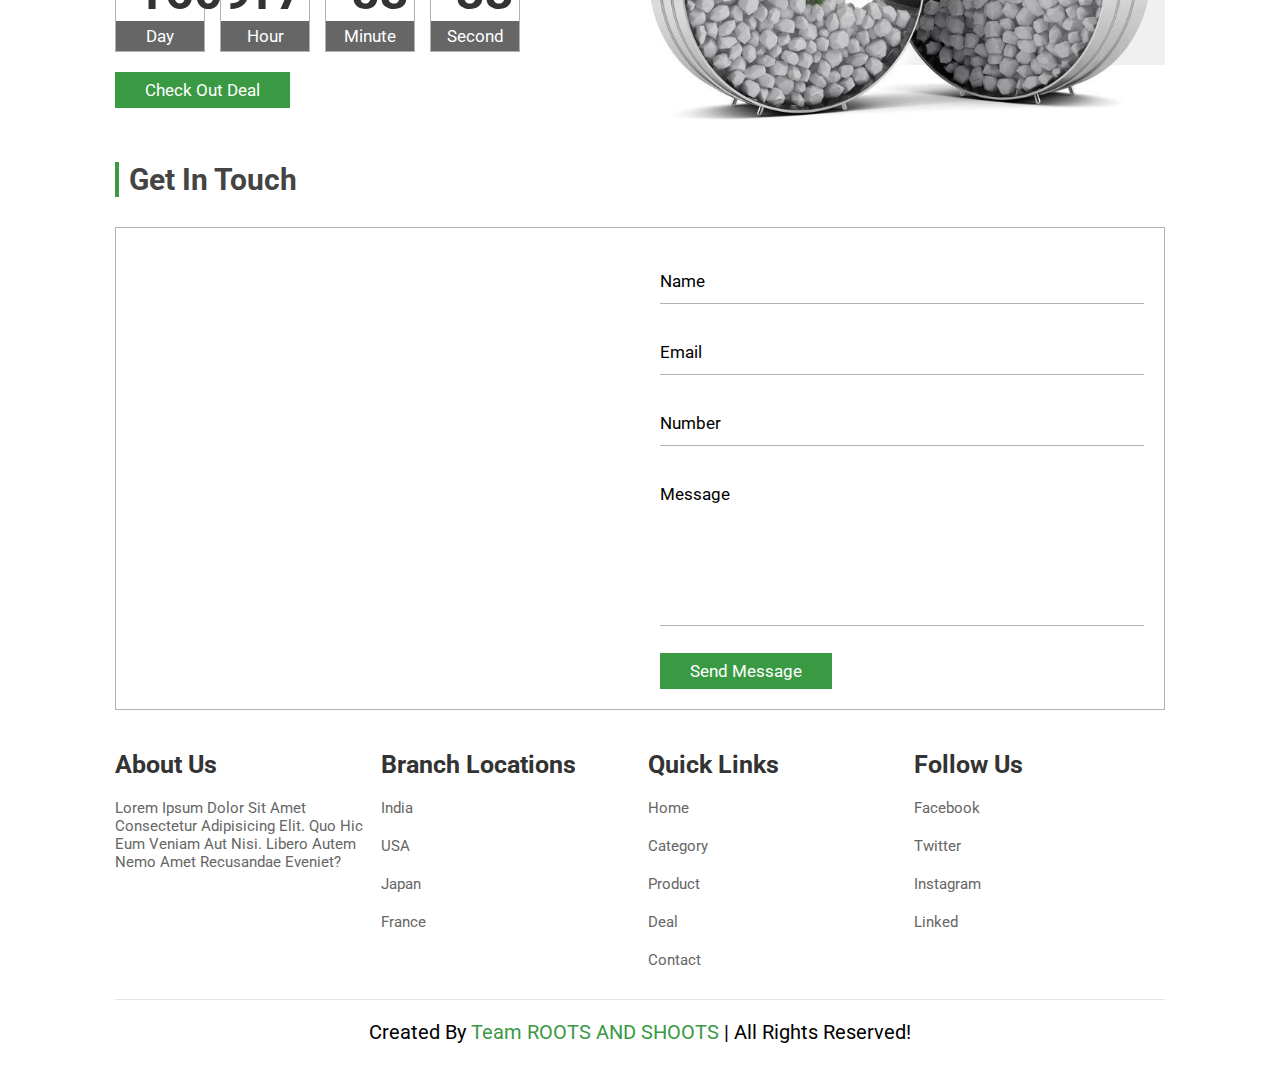
==== commit 573d1656: "Add files via upload" ====
--- a/index.html
+++ b/index.html
@@ -6,7 +6,7 @@
     <title>Roots and Shoots </title>
 
     <link rel="stylesheet" href="https://unpkg.com/swiper/swiper-bundle.min.css" />
-
+    <link rel="icon" href="https://encrypted-tbn0.gstatic.com/images?q=tbn:ANd9GcQnGSMJq8e-OBMUp8JZQmX0BPBAnPMH41bybw&usqp=CAU" type="image/x-icon">
     <!-- font awesome cdn link  -->
     <link rel="stylesheet" href="https://cdnjs.cloudflare.com/ajax/libs/font-awesome/5.15.3/css/all.min.css">
 
@@ -40,7 +40,7 @@
 
     <div class="header-2">
 
-        <a href="#" class="logo"> <i class="fas fa-seedling"></i> Roots and Shoots </a>
+        <a href="#" class="logo"> <i class="fas fa-seedling"></i>  ROOTS AND SHOOTS </a>
 
         <form action="" class="search-bar-container">
             <input type="search" id="search-bar" placeholder="search here...">
@@ -64,7 +64,7 @@
         <div class="icons">
             <a href="#" class="fas fa-shopping-cart"></a>
             <a href="#" class="fas fa-heart"></a>
-            <a href="#" class="fas fa-user-circle"></a>
+            <a href="login.html" class="fas fa-user-circle"></a>
         </div>
 
     </div>
@@ -311,7 +311,7 @@
             <span> quantity : </span>
             <input type="number" min="1" max="100" value="1">
         </div>
-        <div class="price">Rs 14.70 <span>Rs 18.20</span></div>
+        <div class="price">Rs 140.70 <span>Rs 180.20</span></div>
         <a href="#" class="btn">add to cart</a>
     </div>
 
@@ -499,7 +499,7 @@
 
     </div>
 
-    <h1 class="credit"> created by <span> Kaushal, Aditya, Srushti, Sonal  </span> | all rights reserved! </h1>
+    <h1 class="credit"> created by <span> Team ROOTS AND SHOOTS  </span> | all rights reserved! </h1>
     
 </section>
 
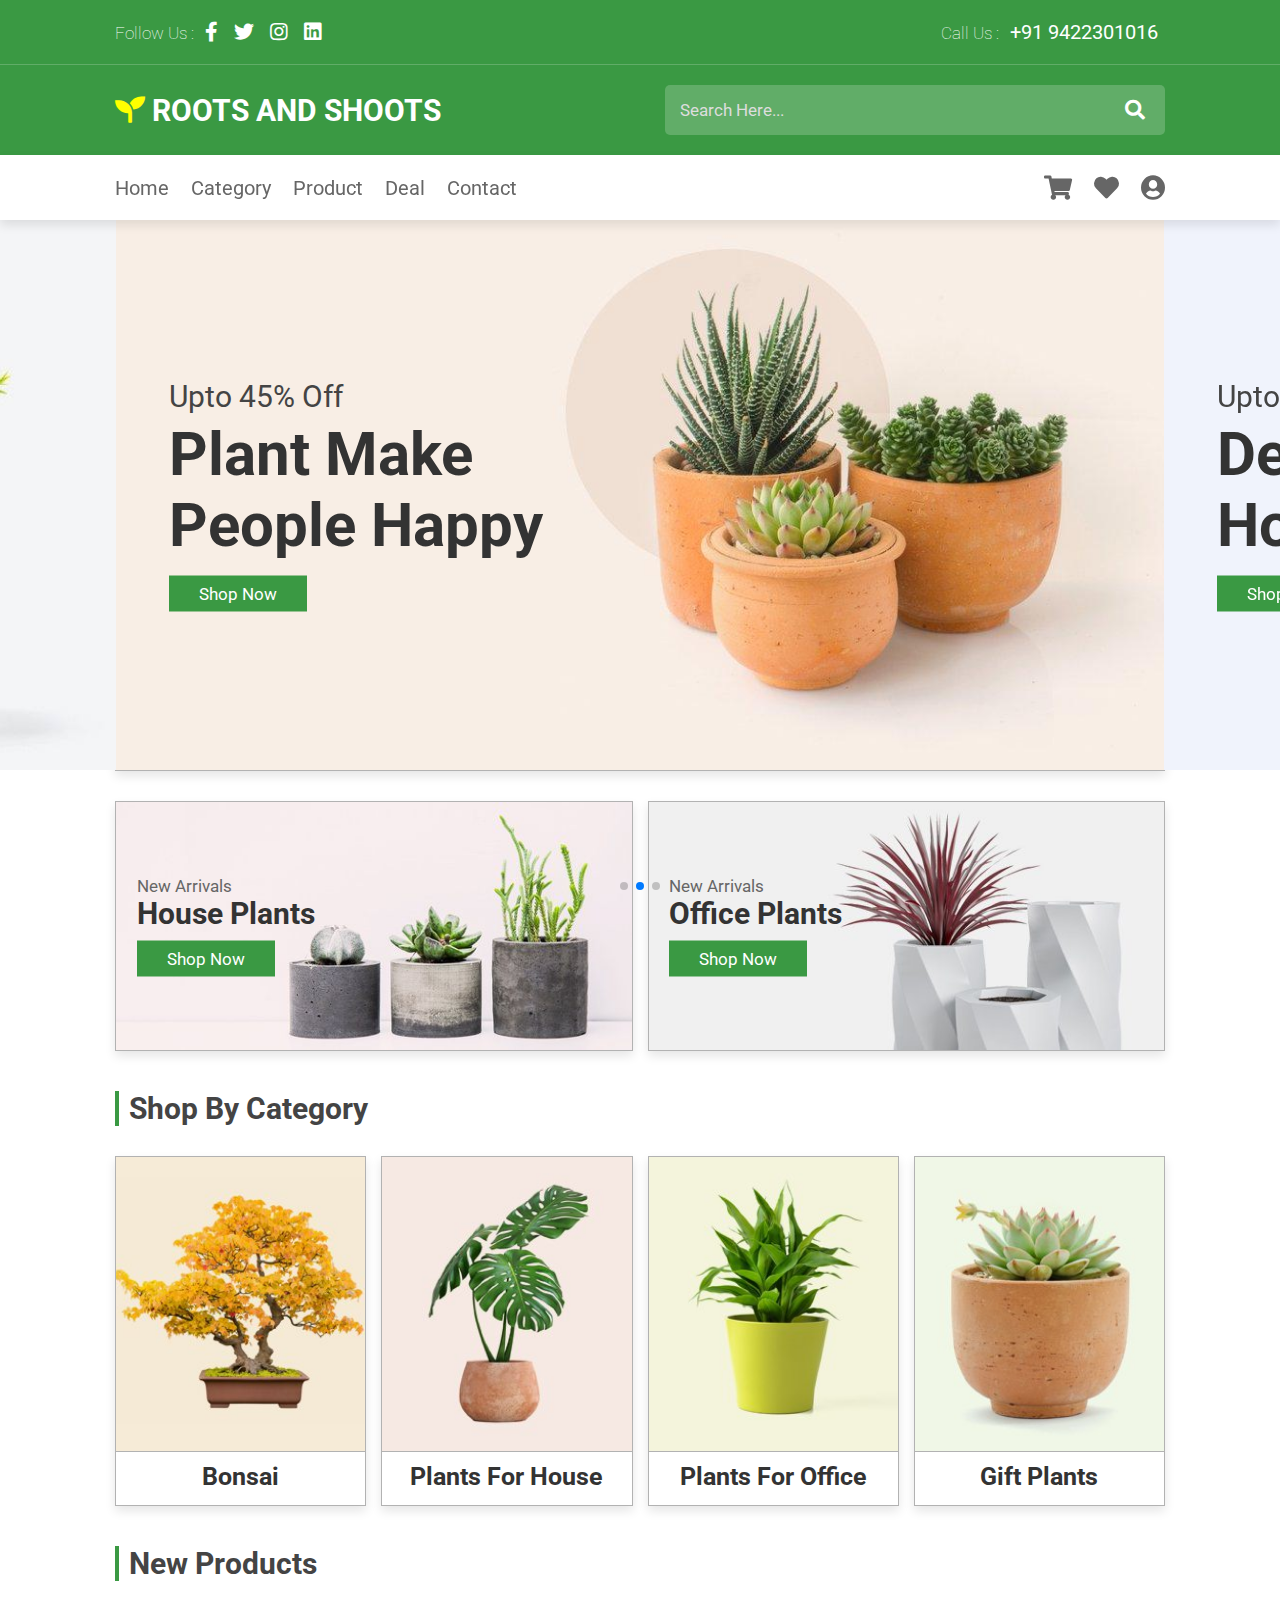
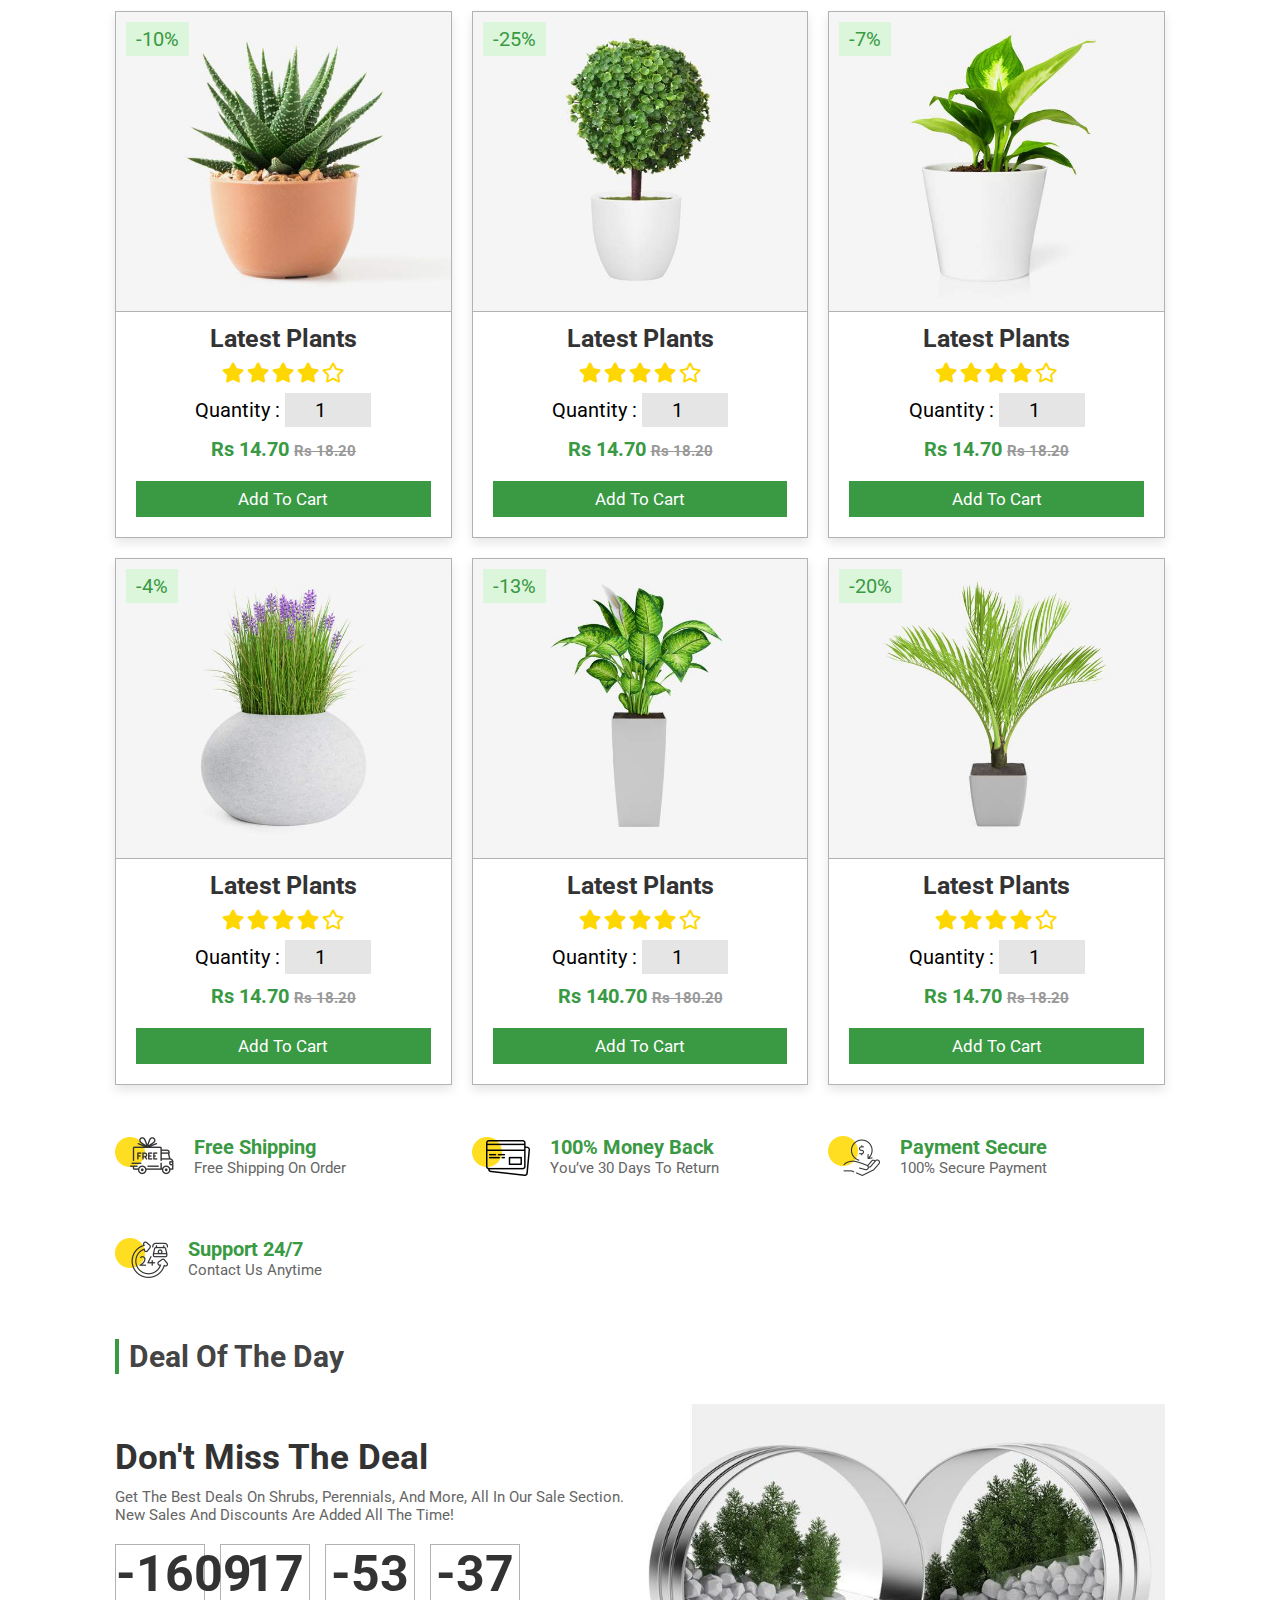
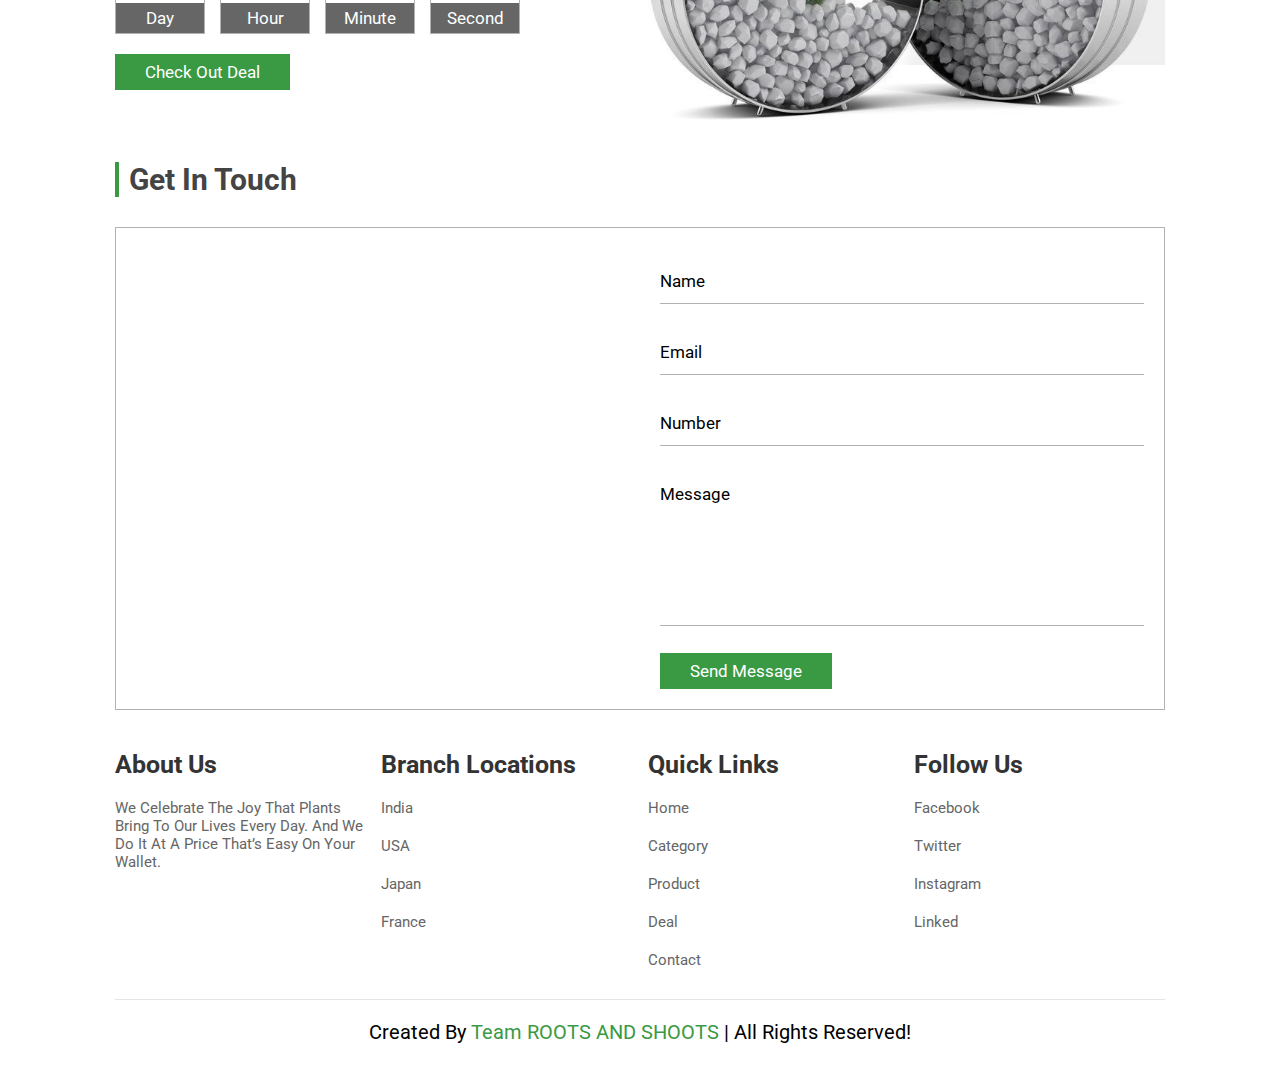
==== commit 8ef36316: "Update index.html" ====
--- a/index.html
+++ b/index.html
@@ -392,7 +392,7 @@
 
         <div class="content">
             <h3 class="title">don't miss the deal</h3>
-            <p>Lorem, ipsum dolor sit amet consectetur adipisicing elit. Recusandae rem eligendi repudiandae pariatur. Aut, esse molestias laborum sunt reprehenderit repellat officiis aspernatur consequatur nemo! Veritatis, ex architecto! Eligendi, iste nulla.</p>
+            <p>Get the best deals on shrubs, perennials, and more, all in our sale section. New sales and discounts are added all the time!</p>
             <div class="count-down">
                 <div class="box">
                     <h3 id="day">00</h3>
@@ -472,7 +472,7 @@
 
         <div class="box">
             <h3>about us</h3>
-            <p>Lorem ipsum dolor sit amet consectetur adipisicing elit. Quo hic eum veniam aut nisi. Libero autem nemo amet recusandae eveniet?</p>
+            <p>We celebrate the joy that plants bring to our lives every day. And we do it at a price that’s easy on your wallet.</p>
         </div>
         <div class="box">
             <h3>branch locations</h3>
@@ -533,4 +533,4 @@
 <!-- custom js file link  -->
 <script src="script.js"></script>
 </body>
-</html>+</html>
